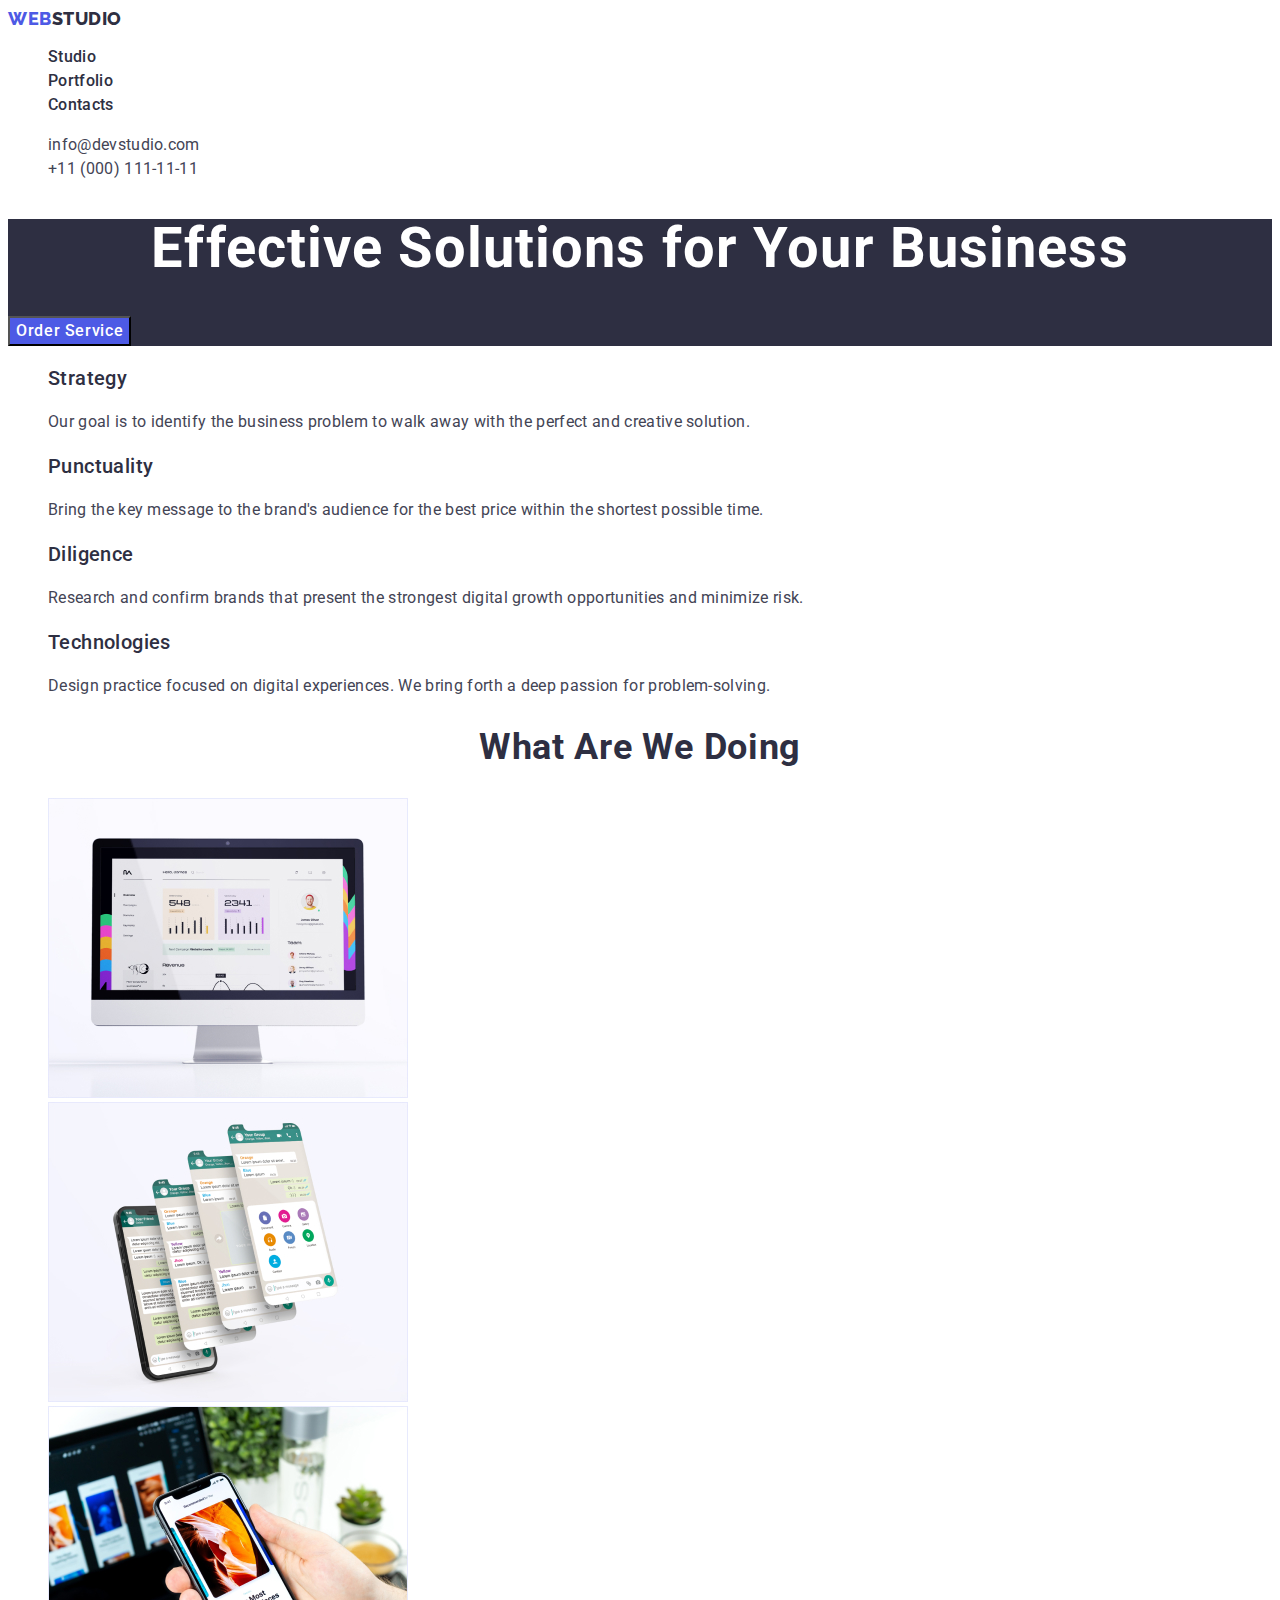
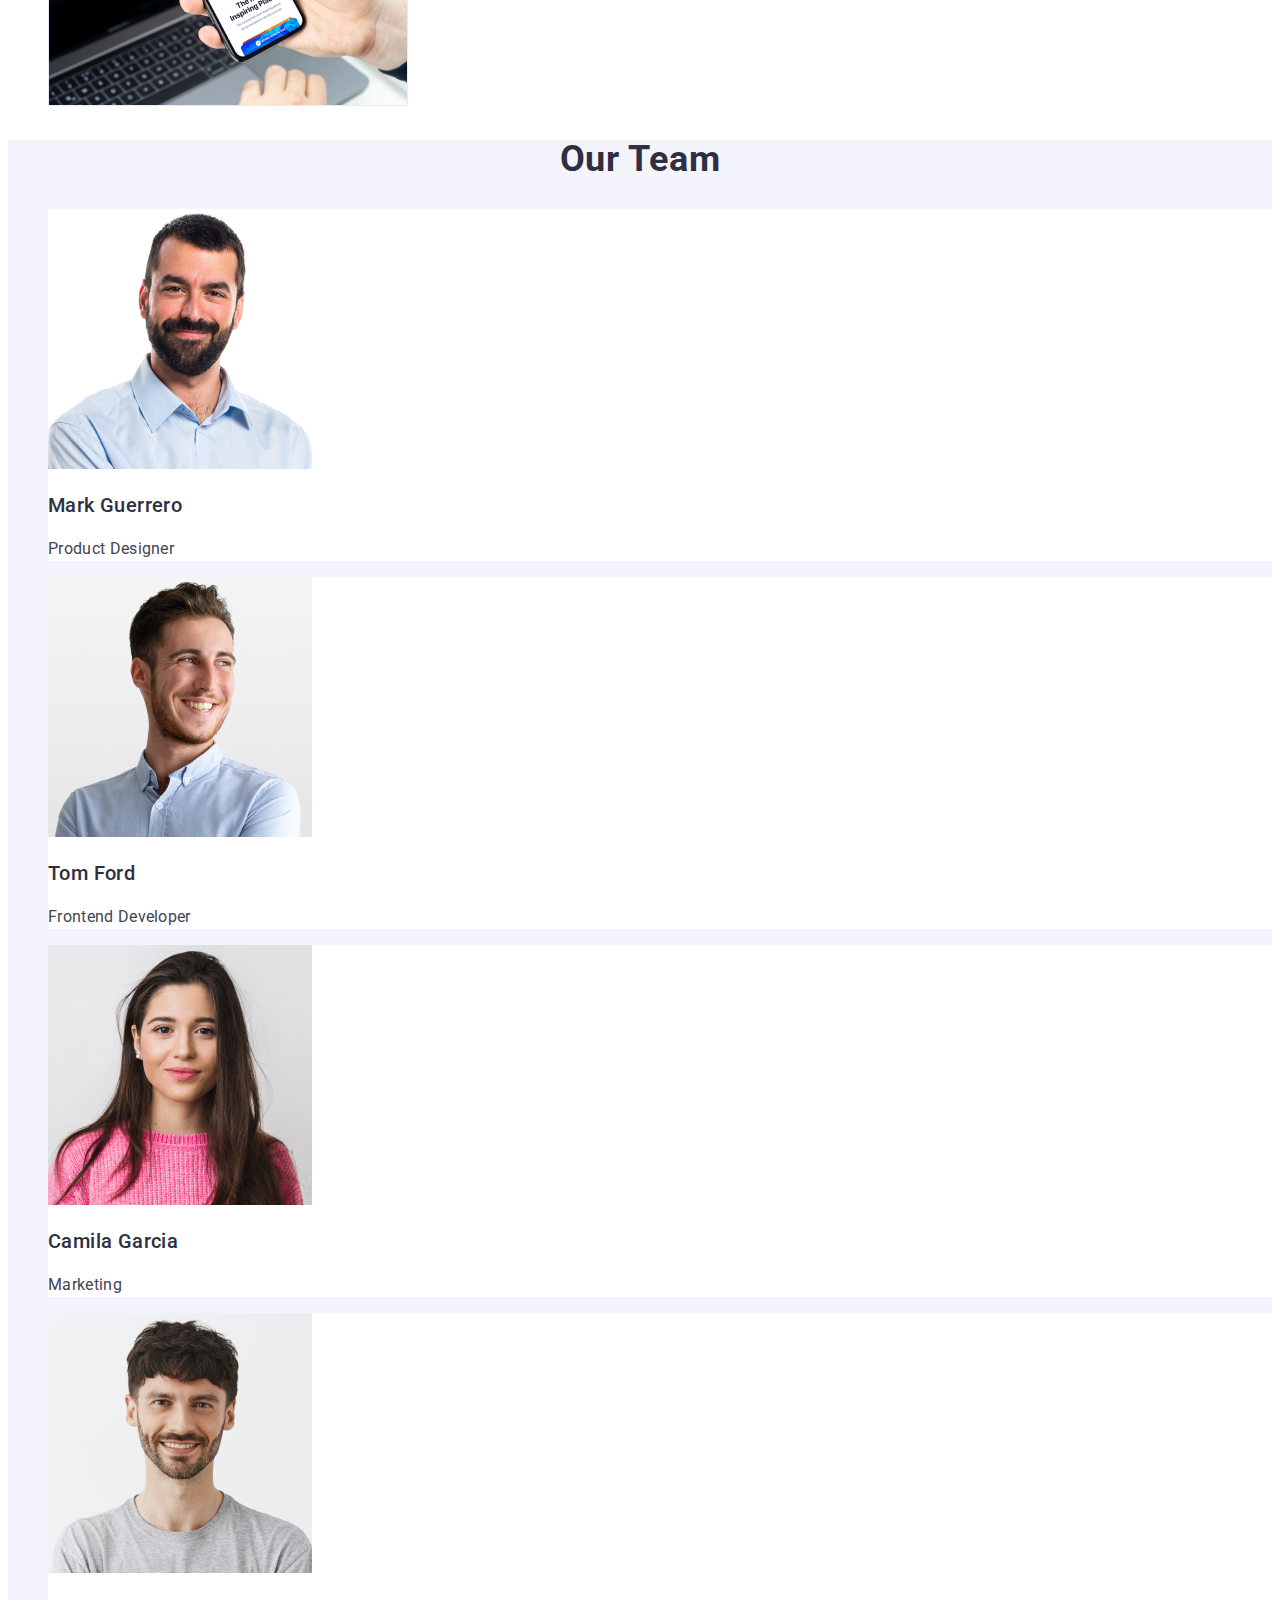
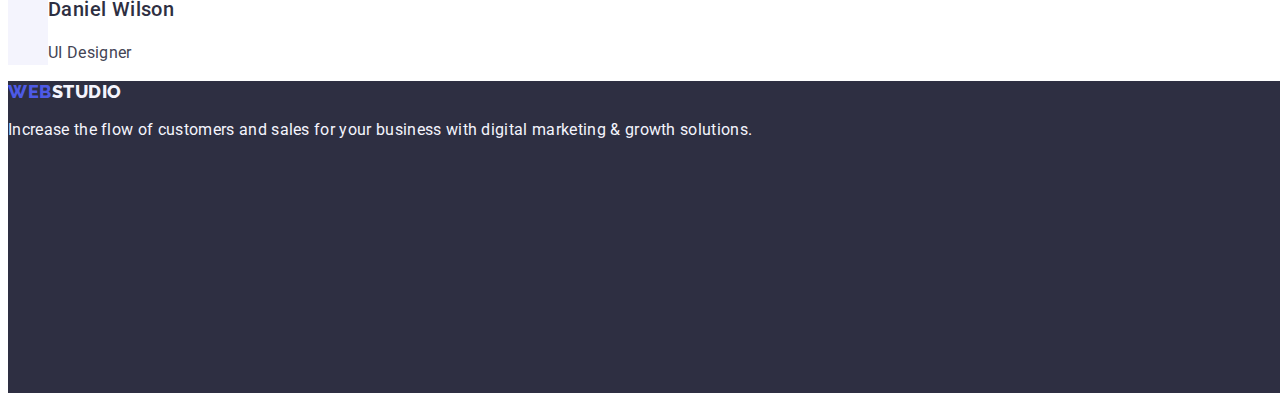
==== index.html @ c1dc6f8f "Initial commit" ====
<!DOCTYPE html>
<html lang="en">

<head>
    <meta charset="UTF-8" />
    <meta http-equiv="X-UA-Compatible" content="IE=edge" />
    <meta name="viewport" content="width=device-width, initial-scale=1.0" />
    <title>webstudio</title>

    <link rel="preconnect" href="https://fonts.googleapis.com" />
    <link rel="preconnect" href="https://fonts.gstatic.com" crossorigin />
    <link href="https://fonts.googleapis.com/css2?family=Raleway:wght@800&family=Roboto:wght@400;500;700&display=swap"
        rel="stylesheet" />
    <link rel="stylesheet" href="css/styles.css" />
</head>

<body>
    <!--header-->
    <header class="header">
        <nav class="page-nav">
            <a class="link logo" href="./index.html">Web <span
                    class="logo-part-two logo-part-two-light">Studio</span></a>
            <ul class="list nav-menu">
                <li class="menu-item">
                    <a class="link menu-link" href="./index.html">Studio</a>
                </li>
                <li class="menu-item">
                    <a class="link menu-link" href="./portfolio.html">Portfolio</a>
                </li>
                <li class="menu-item">
                    <a class="link menu-link" href="">Contacts</a>
                </li>
            </ul>
        </nav>
        <address class="address">
            <ul class="list address-list">
                <li class="address-item">
                    <a class="link contacts" href="mailto:info@devstudio.com">info@devstudio.com</a>
                </li>
                <li>
                    <a class="link contacts" href="tel:+110001111111">+11 (000) 111-11-11</a>
                </li>
            </ul>
        </address>
    </header>
    <!--main-->
    <!--section1-->
    <main>
        <section class="hero-section">
            <h1 class="hero-title">Effective Solutions for Your Business</h1>
            <button class="modal-button" type="button">Order Service</button>
        </section>
        <!--section2-->
        <section class="second-section">
            <h2 class="hidden-title" hidden>Features</h2>
            <ul class="list main-section-list">
                <li class="main-section-item">
                    <h3 class="section-title">Strategy</h3>
                    <p class="main-description">
                        Our goal is to identify the business problem to walk away with the
                        perfect and creative solution.
                    </p>
                </li>
                <li class="main-section-item">
                    <h3 class="section-title">Punctuality</h3>
                    <p class="main-description">
                        Bring the key message to the brand's audience for the best price
                        within the shortest possible time.
                    </p>
                </li>
                <li class="main-section-item">
                    <h3 class="section-title">Diligence</h3>
                    <p class="main-description">
                        Research and confirm brands that present the strongest digital
                        growth opportunities and minimize risk.
                    </p>
                </li>
                <li class="main-section-item">
                    <h3 class="section-title">Technologies</h3>
                    <p class="main-description">
                        Design practice focused on digital experiences. We bring forth a
                        deep passion for problem-solving.
                    </p>
                </li>
            </ul>
        </section>
        <!--section3-->
        <section>
            <h2 class="main-section-title">What are we doing</h2>
            <ul class="list main-section-list">
                <li class="main-section-item">
                    <img class="third-section-photo" src="./images/img1.jpg" alt="computer photo" width="360" />
                </li>
                <li class="main-section-item">
                    <img class="third-section-photo" src="./images/img2.jpg" alt="telephone photo" width="360" />
                </li>
                <li>
                    <img class="third-section-photo" src="./images/img3.jpg" alt="Technologies" width="360" />
                </li>
            </ul>
        </section>
        <!--section4-->
        <section class="fourth-section">
            <h2 class="main-section-title">Our Team</h2>
            <ul class="list main-section-list">
                <li class="main-section-item">
                    <img class="fourth-section-photo" src="./images/img-3.jpg" alt="Product Designer" width="264" />
                    <h3 class="section-title">Mark Guerrero</h3>
                    <p class="main-description">Product Designer</p>
                </li>
                <li class="main-section-item">
                    <img class="fourth-section-photo" src="./images/img-2.jpg" alt="Frontend Developer" width="264" />
                    <h3 class="section-title">Tom Ford</h3>
                    <p class="main-description">Frontend Developer</p>
                </li>
                <li class="main-section-item">
                    <img class="fourth-section-photo" src="./images/img-1.jpg" alt="Marketing" width="264" />
                    <h3 class="section-title">Camila Garcia</h3>
                    <p class="main-description">Marketing</p>
                </li>
                <li class="main-section-item">
                    <img class="fourth-section-photo" src="./images/img.jpg" alt="UI Designer" width="264" />
                    <h3 class="section-title">Daniel Wilson</h3>
                    <p class="main-description">UI Designer</p>
                </li>
            </ul>
        </section>
    </main>
    <!--footer-->
    <footer class="footer">
        <a class="link logo" href="./index.html">Web<span class="logo-part-two logo-part-two-dark">Studio</span></a>
        <p class="footer-section-description">
            Increase the flow of customers and sales for your business with digital
            marketing & growth solutions.
        </p>
    </footer>
</body>

</html>
---- css/styles.css ----
:root {
  --primary-text-color: #2e2f42;
  --secondary-text-color: #434455;
  --primary-button: #4d5ae5;
  --background-button: #404bbf;
  --portfolio-button-color: #ffffff;
  --html-button-color: #ffffff;
  --logo-color: #f4f4fd;
}
.list {
  list-style: none;
}
.link {
  text-decoration: none;
}
body {
  font-family: 'Roboto', sans-serif;
  color: var(--secondary-text-color);
  background-color: var(--portfolio-button-color);
}

/* ==========COMPONENTS ========*/
.section-title {
  font-weight: 500;
  font-size: 20px;
  line-height: 1.2;
  letter-spacing: 0.02em;
  color: var(--primary-text-color);
}

.main-description {
  font-weight: 400;
  font-size: 16px;
  line-height: 1.5;
  letter-spacing: 0.02em;
  color: var(--secondary-text-color);
}
.main-section-title {
  font-weight: 700;
  font-size: 36px;
  line-height: 1.11;
  text-align: center;
  letter-spacing: 0.02em;
  text-transform: capitalize;
  color: var(--primary-text-color);
}

.logo {
  font-family: 'Raleway', sans-serif;
  font-weight: 800;
  font-size: 18px;
  line-height: 1.17;
  display: flex;
  letter-spacing: 0.03em;
  text-transform: uppercase;
  color: var(--primary-button);
}
.logo-part-two {
  font-weight: 800;
  font-size: 18px;
  line-height: 1.17;
  display: flex;

  letter-spacing: 0.03em;
  text-transform: uppercase;
}
.logo-part-two-dark {
  color: var(--logo-color);
}
.logo-part-two-light {
  color: var(--primary-text-color);
}
.section-title {
  font-weight: 500;
  font-size: 20px;
  line-height: 1.2;
  letter-spacing: 0.02em;
  color: var(--primary-text-color);
}
.main-description {
  font-weight: 400;
  font-size: 16px;
  line-height: 1.5;
  letter-spacing: 0.02em;
  color: var(--secondary-text-color);
}

/* ==========/COMPONENTS ========*/
/* ==========header========= */
.address {
  font-style: normal;
}
.menu-link {
  font-weight: 500;
  font-size: 16px;
  line-height: 1.5;
  letter-spacing: 0.02em;
  color: var(--primary-text-color);
}
.menu-link:hover,
.menu-link:focus {
  color: var(--background-button);
}
.contacts {
  font-weight: 400;
  font-style: normal;
  font-size: 16px;
  line-height: 1.5;
  letter-spacing: 0.02em;
  color: var(--secondary-text-color);
}
.contacts:hover,
.contacts:focus {
  color: var(--background-button);
}
.contacts {
  font-weight: 400;
  font-style: normal;
  font-size: 16px;
  line-height: 1.5;
  letter-spacing: 0.02em;
  color: var(--secondary-text-color);
}

.main-section-title {
  text-align: center;
  font-weight: 700;
  font-size: 36px;
  line-height: 1.11;
  letter-spacing: 0.02em;
  text-transform: capitalize;
  color: var(--primary-text-color);
}
/* ==============/header========== */
/* ==============hero============= */
.modal-button {
  font-family: 'Roboto', sans-serif;
  font-style: normal;
  font-weight: 500;
  font-size: 16px;
  line-height: 1.5;
  display: flex;
  letter-spacing: 0.04em;
  cursor: pointer;
  color: var(--html-button-color);
  background-color: var(--primary-button);
}
.modal-button:hover,
.modal-button:focus {
  background-color: var(--background-button);
  color: var(--html-button-color);
}
.portfolio-button {
  font-family: 'Roboto', sans-serif;
  font-style: normal;
  font-weight: 500;
  font-size: 16px;
  line-height: 1.5;
  display: flex;
  letter-spacing: 0.04em;
  cursor: pointer;
  color: var(--primary-button);
  background-color: var(--logo-color);
}
.portfolio-button:hover,
.portfolio-button:focus {
  color: var(--portfolio-button-color);
  background-color: var(--background-button);
}
.hero-section {
  background: var(--primary-text-color);
}
.hero-title {
  text-align: center;
  font-weight: 700;
  font-size: 56px;
  line-height: 1.07;
  letter-spacing: 0.02em;
  color: var(--html-button-color);
}

/* ==========/hero====================== */
/* ==============second-section========== */

/* ==============/second-section========== */
/* ======foutth section======== */
.fourth-section {
  background-color: var(--logo-color);
}
.main-section-item {
  background-color: var(--portfolio-button-color);
}

/* ======/foutth section======== */
/* =======footer====== */
.footer {
  width: 1440px;
  height: 312px;
  left: 0px;
  top: 2280px;
  background: var(--primary-text-color);
}
.footer-section-description {
  font-weight: 400;
  font-size: 16px;
  line-height: 1.5;
  letter-spacing: 0.02em;
  color: var(--logo-color);
}
/* =======footer====== */
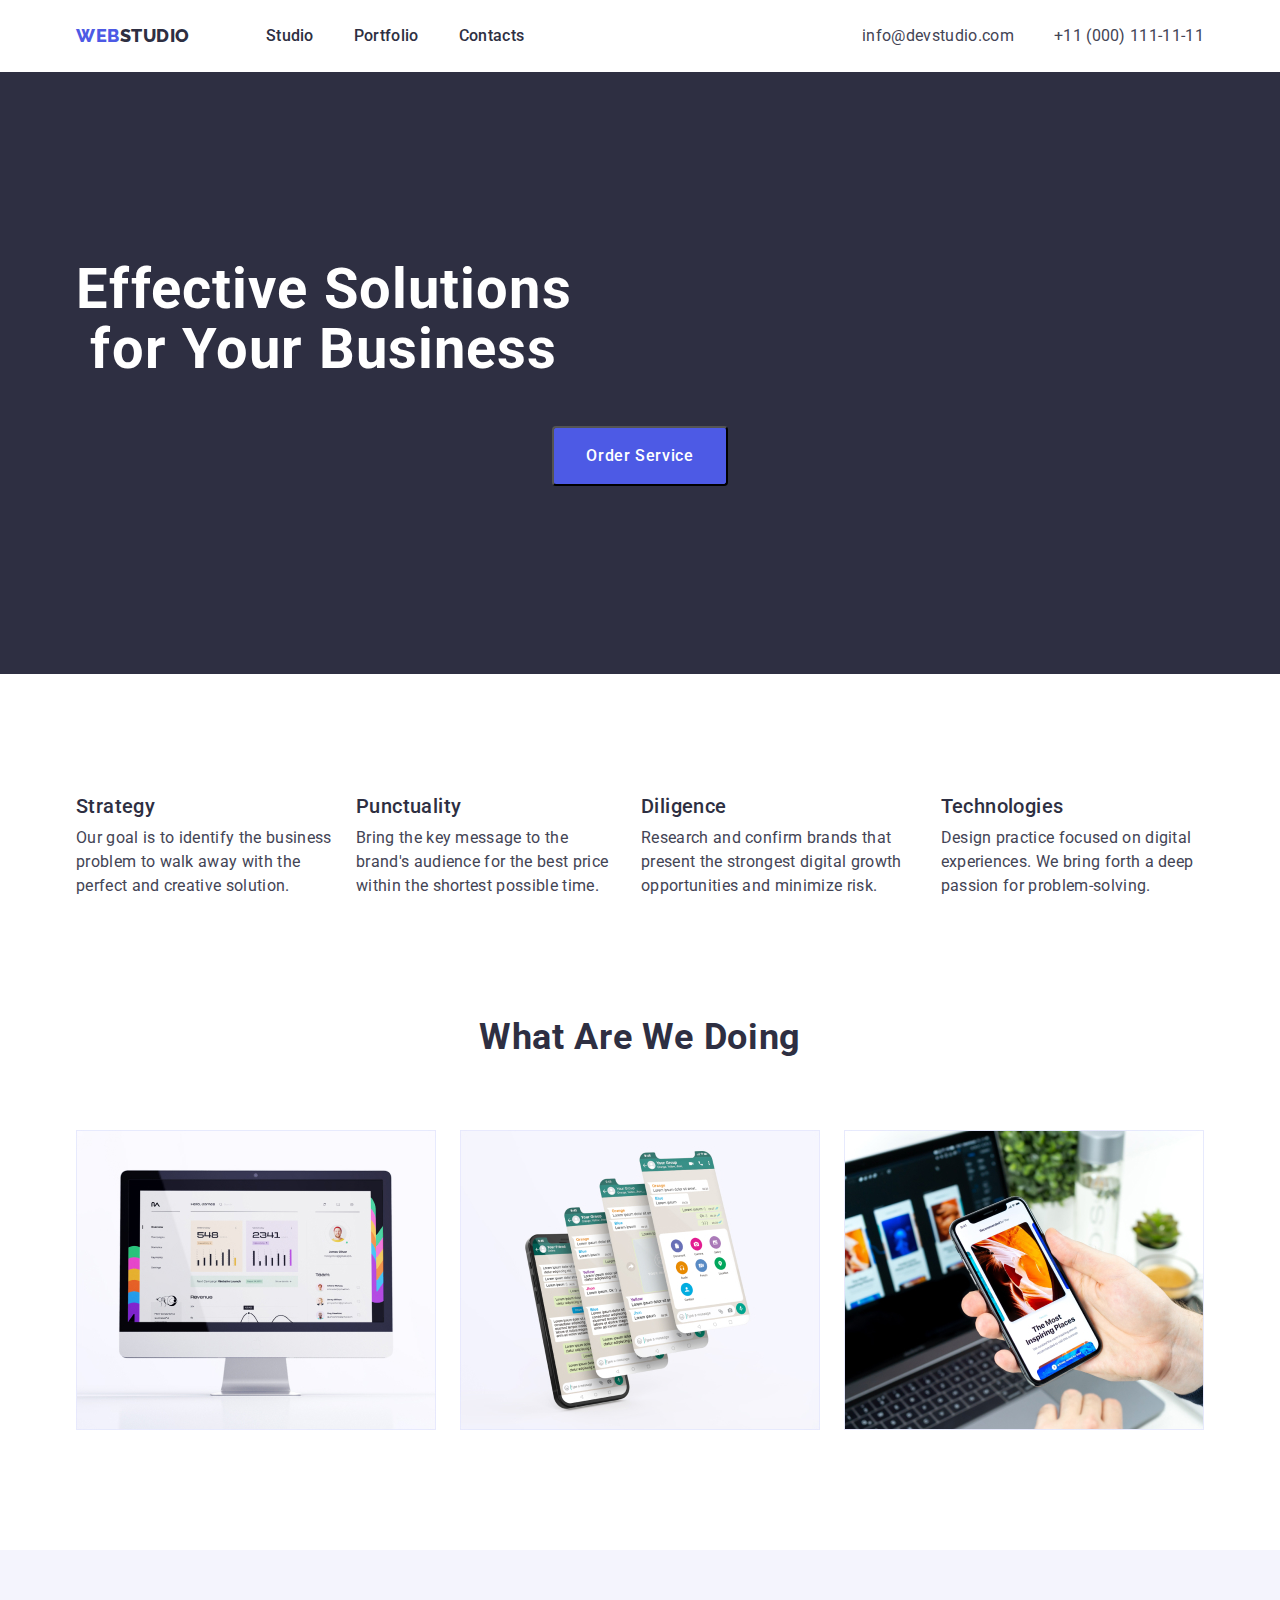
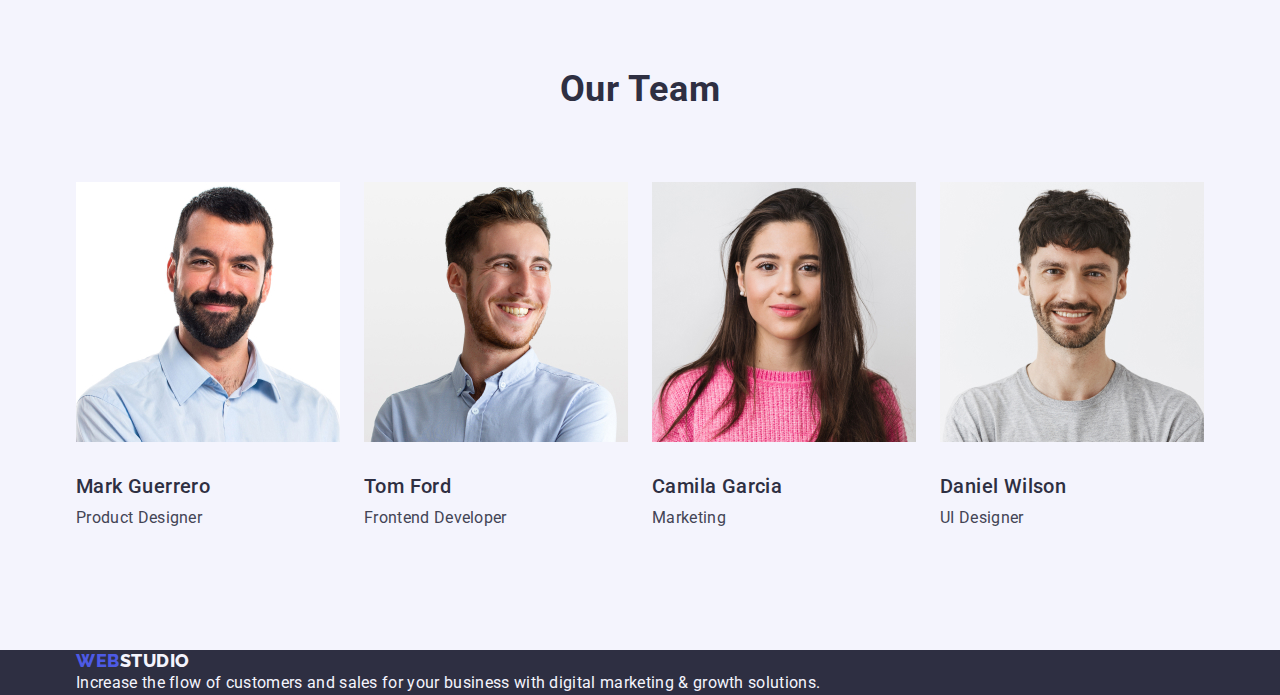
==== commit 62a6d691: "hilj;phujfyhj" ====
--- a/index.html
+++ b/index.html
@@ -11,128 +11,161 @@
     <link rel="preconnect" href="https://fonts.gstatic.com" crossorigin />
     <link href="https://fonts.googleapis.com/css2?family=Raleway:wght@800&family=Roboto:wght@400;500;700&display=swap"
         rel="stylesheet" />
+
+    <link rel="stylesheet" href="https://cdn.jsdelivr.net/npm/modern-normalize@1.1.0/modern-normalize.min.css">
     <link rel="stylesheet" href="css/styles.css" />
 </head>
 
 <body>
     <!--header-->
     <header class="header">
-        <nav class="page-nav">
-            <a class="link logo" href="./index.html">Web <span
-                    class="logo-part-two logo-part-two-light">Studio</span></a>
-            <ul class="list nav-menu">
-                <li class="menu-item">
-                    <a class="link menu-link" href="./index.html">Studio</a>
-                </li>
-                <li class="menu-item">
-                    <a class="link menu-link" href="./portfolio.html">Portfolio</a>
-                </li>
-                <li class="menu-item">
-                    <a class="link menu-link" href="">Contacts</a>
-                </li>
-            </ul>
-        </nav>
-        <address class="address">
-            <ul class="list address-list">
-                <li class="address-item">
-                    <a class="link contacts" href="mailto:info@devstudio.com">info@devstudio.com</a>
-                </li>
-                <li>
-                    <a class="link contacts" href="tel:+110001111111">+11 (000) 111-11-11</a>
-                </li>
-            </ul>
-        </address>
+        <div class="container page-header-container">
+            <nav class="page-nav">
+                <a class="link logo" href="./index.html">Web <span
+                        class="logo-part-two logo-part-two-light">Studio</span></a>
+                <ul class="list nav-menu">
+                    <li class="menu-item">
+                        <a class="link menu-link" href="./index.html">Studio</a>
+                    </li>
+                    <li class="menu-item">
+                        <a class="link menu-link" href="./portfolio.html">Portfolio</a>
+                    </li>
+                    <li class="menu-item">
+                        <a class="link menu-link" href="">Contacts</a>
+                    </li>
+                </ul>
+            </nav>
+            <address class="address">
+                <ul class="list address-list">
+                    <li class="address-item">
+                        <a class="link contacts" href="mailto:info@devstudio.com">info@devstudio.com</a>
+                    </li>
+                    <li>
+                        <a class="link contacts" href="tel:+110001111111">+11 (000) 111-11-11</a>
+                    </li>
+                </ul>
+            </address>
+        </div>
+
     </header>
     <!--main-->
     <!--section1-->
     <main>
         <section class="hero-section">
-            <h1 class="hero-title">Effective Solutions for Your Business</h1>
-            <button class="modal-button" type="button">Order Service</button>
+            <div class="container hero-section-container">
+                <h1 class="hero-title">Effective Solutions for Your Business</h1>
+                <button class="modal-button" type="button">Order Service</button>
+            </div>
+
         </section>
         <!--section2-->
-        <section class="second-section">
-            <h2 class="hidden-title" hidden>Features</h2>
-            <ul class="list main-section-list">
-                <li class="main-section-item">
-                    <h3 class="section-title">Strategy</h3>
-                    <p class="main-description">
-                        Our goal is to identify the business problem to walk away with the
-                        perfect and creative solution.
-                    </p>
-                </li>
-                <li class="main-section-item">
-                    <h3 class="section-title">Punctuality</h3>
-                    <p class="main-description">
-                        Bring the key message to the brand's audience for the best price
-                        within the shortest possible time.
-                    </p>
-                </li>
-                <li class="main-section-item">
-                    <h3 class="section-title">Diligence</h3>
-                    <p class="main-description">
-                        Research and confirm brands that present the strongest digital
-                        growth opportunities and minimize risk.
-                    </p>
-                </li>
-                <li class="main-section-item">
-                    <h3 class="section-title">Technologies</h3>
-                    <p class="main-description">
-                        Design practice focused on digital experiences. We bring forth a
-                        deep passion for problem-solving.
-                    </p>
-                </li>
-            </ul>
+        <section class="second-section padding-section">
+            <div class="container">
+                <h2 class="hidden-title" hidden>Features</h2>
+                <ul class="list main-section-list">
+                    <li class="main-section-item">
+                        <h3 class="section-title">Strategy</h3>
+                        <p class="main-description">
+                            Our goal is to identify the business problem to walk away with the
+                            perfect and creative solution.
+                        </p>
+                    </li>
+                    <li class="main-section-item">
+                        <h3 class="section-title">Punctuality</h3>
+                        <p class="main-description">
+                            Bring the key message to the brand's audience for the best price
+                            within the shortest possible time.
+                        </p>
+                    </li>
+                    <li class="main-section-item">
+                        <h3 class="section-title">Diligence</h3>
+                        <p class="main-description">
+                            Research and confirm brands that present the strongest digital
+                            growth opportunities and minimize risk.
+                        </p>
+                    </li>
+                    <li class="main-section-item">
+                        <h3 class="section-title">Technologies</h3>
+                        <p class="main-description">
+                            Design practice focused on digital experiences. We bring forth a
+                            deep passion for problem-solving.
+                        </p>
+                    </li>
+                </ul>
+            </div>
+
         </section>
         <!--section3-->
-        <section>
-            <h2 class="main-section-title">What are we doing</h2>
-            <ul class="list main-section-list">
-                <li class="main-section-item">
-                    <img class="third-section-photo" src="./images/img1.jpg" alt="computer photo" width="360" />
-                </li>
-                <li class="main-section-item">
-                    <img class="third-section-photo" src="./images/img2.jpg" alt="telephone photo" width="360" />
-                </li>
-                <li>
-                    <img class="third-section-photo" src="./images/img3.jpg" alt="Technologies" width="360" />
-                </li>
-            </ul>
+        <section padding-section-three>
+            <div class="container padding-section-three">
+                <h2 class="main-section-title">What are we doing</h2>
+                <ul class="list main-section-list">
+                    <li class="main-section-item">
+                        <img class="third-section-photo" src="./images/img1.jpg" alt="computer photo" width="360" />
+                    </li>
+                    <li class="main-section-item">
+                        <img class="third-section-photo" src="./images/img2.jpg" alt="telephone photo" width="360" />
+                    </li>
+                    <li>
+                        <img class="third-section-photo" src="./images/img3.jpg" alt="Technologies" width="360" />
+                    </li>
+                </ul>
+            </div>
+
         </section>
         <!--section4-->
-        <section class="fourth-section">
-            <h2 class="main-section-title">Our Team</h2>
-            <ul class="list main-section-list">
-                <li class="main-section-item">
-                    <img class="fourth-section-photo" src="./images/img-3.jpg" alt="Product Designer" width="264" />
-                    <h3 class="section-title">Mark Guerrero</h3>
-                    <p class="main-description">Product Designer</p>
-                </li>
-                <li class="main-section-item">
-                    <img class="fourth-section-photo" src="./images/img-2.jpg" alt="Frontend Developer" width="264" />
-                    <h3 class="section-title">Tom Ford</h3>
-                    <p class="main-description">Frontend Developer</p>
-                </li>
-                <li class="main-section-item">
-                    <img class="fourth-section-photo" src="./images/img-1.jpg" alt="Marketing" width="264" />
-                    <h3 class="section-title">Camila Garcia</h3>
-                    <p class="main-description">Marketing</p>
-                </li>
-                <li class="main-section-item">
-                    <img class="fourth-section-photo" src="./images/img.jpg" alt="UI Designer" width="264" />
-                    <h3 class="section-title">Daniel Wilson</h3>
-                    <p class="main-description">UI Designer</p>
-                </li>
-            </ul>
+        <section class="fourth-section padding-section">
+            <div class="container">
+                <h2 class="main-section-title">Our Team</h2>
+                <ul class="list main-section-list">
+                    <li class="main-section-item">
+                        <img class="fourth-section-photo" src="./images/img-3.jpg" alt="Product Designer" width="264" />
+                        <div class="section-wrapper">
+                            <h3 class="section-title">Mark Guerrero</h3>
+                            <p class="main-description">Product Designer</p>
+                        </div>
+
+                    </li>
+                    <li class="main-section-item">
+                        <img class="fourth-section-photo" src="./images/img-2.jpg" alt="Frontend Developer"
+                            width="264" />
+                        <div class="section-wrapper">
+                            <h3 class="section-title">Tom Ford</h3>
+                            <p class="main-description">Frontend Developer</p>
+                        </div>
+
+                    </li>
+                    <li class="main-section-item">
+                        <img class="fourth-section-photo" src="./images/img-1.jpg" alt="Marketing" width="264" />
+                        <div class="section-wrapper">
+                            <h3 class="section-title">Camila Garcia</h3>
+                            <p class="main-description">Marketing</p>
+                        </div>
+
+                    </li>
+                    <li class="main-section-item">
+                        <img class="fourth-section-photo" src="./images/img.jpg" alt="UI Designer" width="264" />
+                        <div class="section-wrapper">
+                            <h3 class="section-title">Daniel Wilson</h3>
+                            <p class="main-description">UI Designer</p>
+                        </div>
+
+                    </li>
+                </ul>
+            </div>
+
         </section>
     </main>
     <!--footer-->
     <footer class="footer">
-        <a class="link logo" href="./index.html">Web<span class="logo-part-two logo-part-two-dark">Studio</span></a>
-        <p class="footer-section-description">
-            Increase the flow of customers and sales for your business with digital
-            marketing & growth solutions.
-        </p>
+        <div class="container">
+            <a class="link logo" href="./index.html">Web<span class="logo-part-two logo-part-two-dark">Studio</span></a>
+            <p class="footer-section-description">
+                Increase the flow of customers and sales for your business with digital
+                marketing & growth solutions.
+            </p>
+        </div>
+
     </footer>
 </body>
 
--- a/css/styles.css
+++ b/css/styles.css
@@ -18,16 +18,45 @@
   color: var(--secondary-text-color);
   background-color: var(--portfolio-button-color);
 }
-
+h1,
+h2,
+h3,
+h4,
+p {
+  margin-top: 0;
+  margin-bottom: 0;
+}
+ul {
+  margin-top: 0;
+  margin-bottom: 0;
+  padding-left: 0;
+}
+img {
+  display: block;
+}
+button {
+  cursor: pointer;
+}
+.container {
+  width: 1158px;
+  margin-left: auto;
+  margin-right: auto;
+  padding-left: 15px;
+  padding-right: 15px;
+}
 /* ==========COMPONENTS ========*/
+.padding-section {
+  padding-top: 120px;
+  padding-bottom: 120px;
+}
 .section-title {
   font-weight: 500;
   font-size: 20px;
   line-height: 1.2;
   letter-spacing: 0.02em;
   color: var(--primary-text-color);
-}
-
+  margin-bottom: 8px;
+}
 .main-description {
   font-weight: 400;
   font-size: 16px;
@@ -35,6 +64,7 @@
   letter-spacing: 0.02em;
   color: var(--secondary-text-color);
 }
+
 .main-section-title {
   font-weight: 700;
   font-size: 36px;
@@ -44,7 +74,7 @@
   text-transform: capitalize;
   color: var(--primary-text-color);
 }
-
+/* =========logo============ */
 .logo {
   font-family: 'Raleway', sans-serif;
   font-weight: 800;
@@ -69,27 +99,43 @@
 }
 .logo-part-two-light {
   color: var(--primary-text-color);
-}
-.section-title {
-  font-weight: 500;
-  font-size: 20px;
-  line-height: 1.2;
-  letter-spacing: 0.02em;
-  color: var(--primary-text-color);
-}
-.main-description {
-  font-weight: 400;
-  font-size: 16px;
-  line-height: 1.5;
-  letter-spacing: 0.02em;
-  color: var(--secondary-text-color);
-}
+  margin-right: 76px;
+}
+/* =========/logo============ */
 
 /* ==========/COMPONENTS ========*/
 /* ==========header========= */
-.address {
-  font-style: normal;
-}
+.page-header-container {
+  display: flex;
+  align-items: center;
+}
+.header {
+  padding-top: 24px;
+  padding-bottom: 24px;
+}
+.menu-item:not(:last-child) {
+  margin-right: 40px;
+}
+.page-nav {
+  display: flex;
+  align-items: center;
+}
+.nav-menu {
+  display: flex;
+  align-items: center;
+}
+
+.main-section-title {
+  text-align: center;
+  font-weight: 700;
+  font-size: 36px;
+  line-height: 1.11;
+  letter-spacing: 0.02em;
+  text-transform: capitalize;
+  color: var(--primary-text-color);
+  margin-bottom: 72px;
+}
+
 .menu-link {
   font-weight: 500;
   font-size: 16px;
@@ -101,6 +147,15 @@
 .menu-link:focus {
   color: var(--background-button);
 }
+/* =========contakts=========== */
+.address {
+  font-style: normal;
+  margin-left: auto;
+}
+.address-list {
+  display: flex;
+  align-items: center;
+}
 .contacts {
   font-weight: 400;
   font-style: normal;
@@ -108,40 +163,50 @@
   line-height: 1.5;
   letter-spacing: 0.02em;
   color: var(--secondary-text-color);
+  margin-left: 40px;
 }
 .contacts:hover,
 .contacts:focus {
   color: var(--background-button);
 }
-.contacts {
-  font-weight: 400;
-  font-style: normal;
-  font-size: 16px;
-  line-height: 1.5;
-  letter-spacing: 0.02em;
-  color: var(--secondary-text-color);
-}
-
-.main-section-title {
-  text-align: center;
-  font-weight: 700;
-  font-size: 36px;
-  line-height: 1.11;
-  letter-spacing: 0.02em;
-  text-transform: capitalize;
-  color: var(--primary-text-color);
-}
+
+/* =========/contakts=========== */
+
 /* ==============/header========== */
 /* ==============hero============= */
+.hero-section {
+  background: var(--primary-text-color);
+  padding: 188px 0;
+  text-align: center;
+}
+.hero-title {
+  text-align: center;
+  font-weight: 700;
+  font-size: 56px;
+  line-height: 1.07;
+  letter-spacing: 0.02em;
+  color: var(--html-button-color);
+  margin-bottom: 46px;
+  max-width: 496px;
+  text-align: center;
+}
+hero-section-container {
+  padding: 188px 0;
+  text-align: center;
+}
+/* ========button============= */
 .modal-button {
   font-family: 'Roboto', sans-serif;
   font-style: normal;
   font-weight: 500;
   font-size: 16px;
   line-height: 1.5;
-  display: flex;
   letter-spacing: 0.04em;
-  cursor: pointer;
+  border-radius: 4px;
+  padding-top: 16px;
+  padding-right: 32px;
+  padding-bottom: 16px;
+  padding-left: 32px;
   color: var(--html-button-color);
   background-color: var(--primary-button);
 }
@@ -158,7 +223,7 @@
   line-height: 1.5;
   display: flex;
   letter-spacing: 0.04em;
-  cursor: pointer;
+
   color: var(--primary-button);
   background-color: var(--logo-color);
 }
@@ -167,37 +232,34 @@
   color: var(--portfolio-button-color);
   background-color: var(--background-button);
 }
-.hero-section {
-  background: var(--primary-text-color);
-}
-.hero-title {
-  text-align: center;
-  font-weight: 700;
-  font-size: 56px;
-  line-height: 1.07;
-  letter-spacing: 0.02em;
-  color: var(--html-button-color);
-}
+/* ========/button============= */
 
 /* ==========/hero====================== */
 /* ==============second-section========== */
 
 /* ==============/second-section========== */
+/* ============third-section============= */
+.padding-section-three {
+  padding-bottom: 120px;
+}
+/* ============/third-section============= */
 /* ======foutth section======== */
 .fourth-section {
   background-color: var(--logo-color);
 }
-.main-section-item {
-  background-color: var(--portfolio-button-color);
+.section-wrapper {
+  padding-top: 32px;
+}
+.main-section-list {
+  display: flex;
+  gap: 24px;
+}
+.main-section-item:not(:last-child) {
 }
 
 /* ======/foutth section======== */
 /* =======footer====== */
 .footer {
-  width: 1440px;
-  height: 312px;
-  left: 0px;
-  top: 2280px;
   background: var(--primary-text-color);
 }
 .footer-section-description {
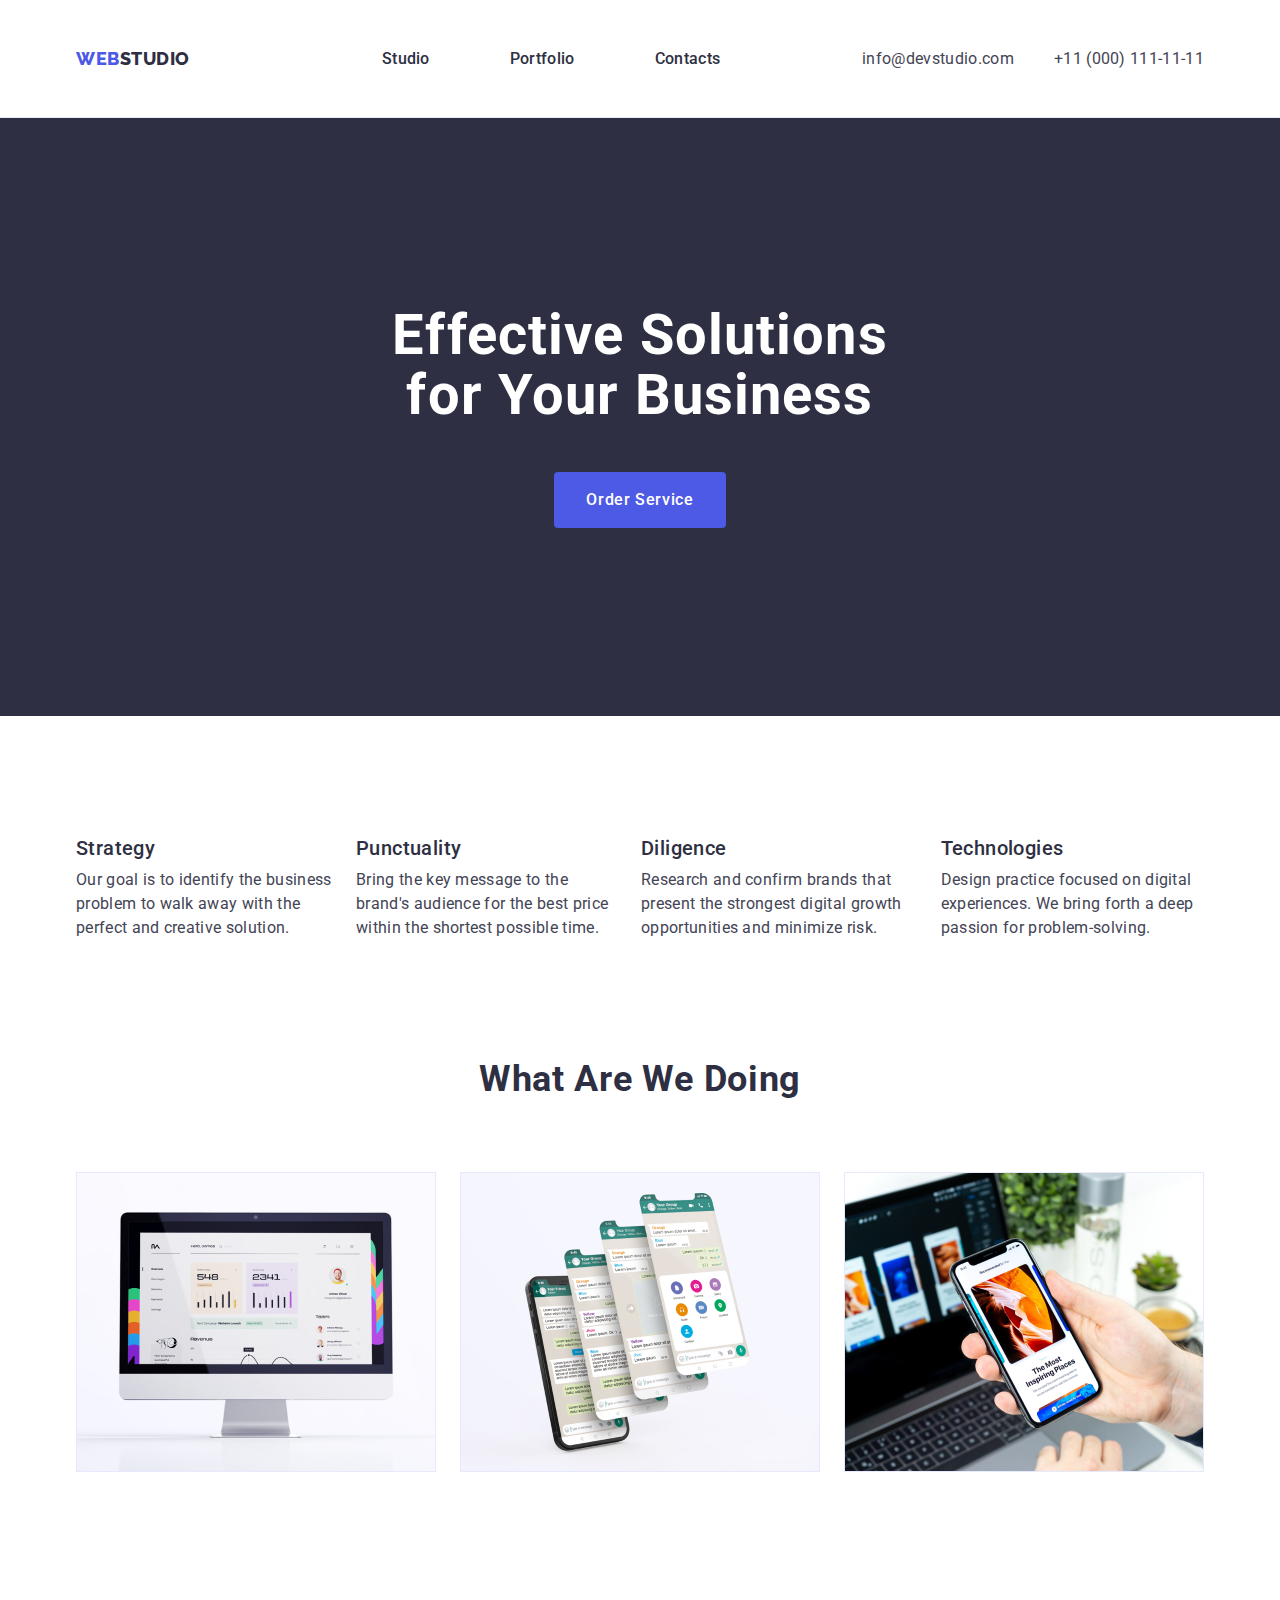
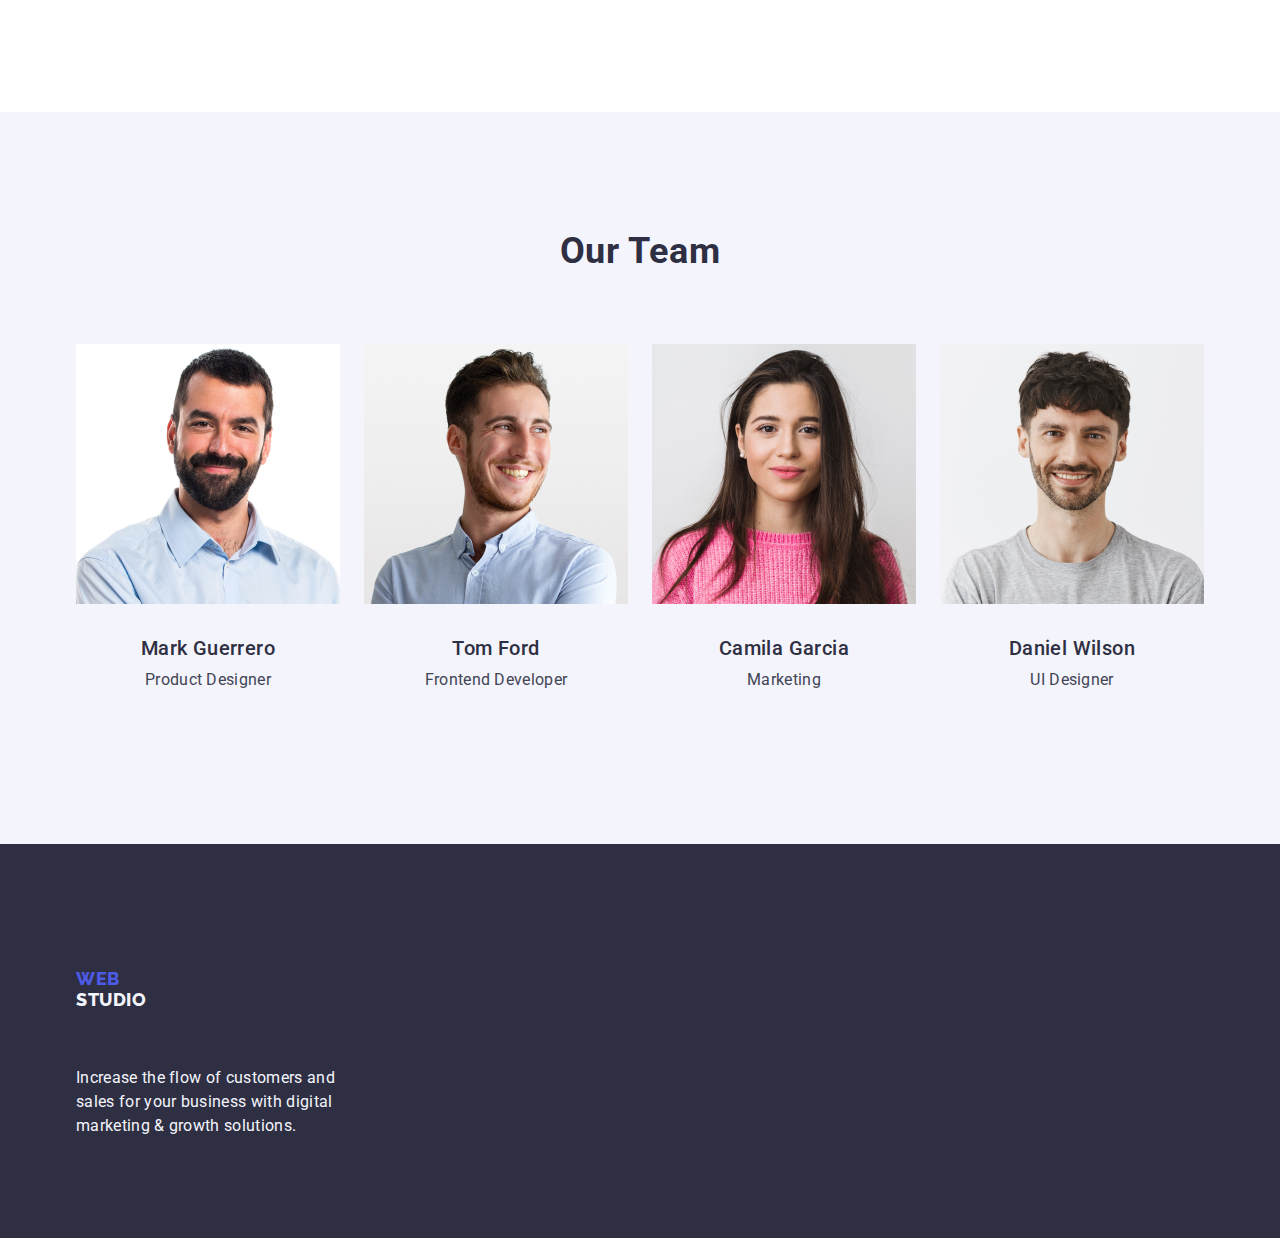
==== commit 3201c39f: "home3/4" ====
--- a/index.html
+++ b/index.html
@@ -96,7 +96,7 @@
 
         </section>
         <!--section3-->
-        <section padding-section-three>
+        <section class="padding-section-three">
             <div class="container padding-section-three">
                 <h2 class="main-section-title">What are we doing</h2>
                 <ul class="list main-section-list">
@@ -106,7 +106,7 @@
                     <li class="main-section-item">
                         <img class="third-section-photo" src="./images/img2.jpg" alt="telephone photo" width="360" />
                     </li>
-                    <li>
+                    <li class="main-section-item">
                         <img class="third-section-photo" src="./images/img3.jpg" alt="Technologies" width="360" />
                     </li>
                 </ul>
@@ -159,7 +159,8 @@
     <!--footer-->
     <footer class="footer">
         <div class="container">
-            <a class="link logo" href="./index.html">Web<span class="logo-part-two logo-part-two-dark">Studio</span></a>
+            <a class="link logo logo-footer" href="./index.html">Web<span
+                    class="logo-part-two logo-part-two-dark">Studio</span></a>
             <p class="footer-section-description">
                 Increase the flow of customers and sales for your business with digital
                 marketing & growth solutions.
--- a/css/styles.css
+++ b/css/styles.css
@@ -84,6 +84,8 @@
   letter-spacing: 0.03em;
   text-transform: uppercase;
   color: var(--primary-button);
+  margin-right: 76px;
+  padding: 24px 0;
 }
 .logo-part-two {
   font-weight: 800;
@@ -96,6 +98,7 @@
 }
 .logo-part-two-dark {
   color: var(--logo-color);
+  margin-bottom: 16px;
 }
 .logo-part-two-light {
   color: var(--primary-text-color);
@@ -115,6 +118,7 @@
 }
 .menu-item:not(:last-child) {
   margin-right: 40px;
+  width: calc((100% - 72px) / 4);
 }
 .page-nav {
   display: flex;
@@ -123,6 +127,7 @@
 .nav-menu {
   display: flex;
   align-items: center;
+  gap: 40px;
 }
 
 .main-section-title {
@@ -180,7 +185,6 @@
   text-align: center;
 }
 .hero-title {
-  text-align: center;
   font-weight: 700;
   font-size: 56px;
   line-height: 1.07;
@@ -189,13 +193,27 @@
   margin-bottom: 46px;
   max-width: 496px;
   text-align: center;
+  margin-left: auto;
+  margin-right: auto;
 }
 hero-section-container {
-  padding: 188px 0;
-  text-align: center;
+  text-align: center;
+}
+
+.page-nav {
+  gap: 40px;
+}
+.header {
+  padding: 24px 0;
+  border-bottom: 1px solid #e7e9fc;
 }
 /* ========button============= */
 .modal-button {
+  margin-left: auto;
+  margin-right: auto;
+  display: block;
+  margin-bottom: 0;
+  border: 1px solid transparent;
   font-family: 'Roboto', sans-serif;
   font-style: normal;
   font-weight: 500;
@@ -209,6 +227,8 @@
   padding-left: 32px;
   color: var(--html-button-color);
   background-color: var(--primary-button);
+  border: none;
+  min-width: 169px;
 }
 .modal-button:hover,
 .modal-button:focus {
@@ -223,6 +243,7 @@
   line-height: 1.5;
   display: flex;
   letter-spacing: 0.04em;
+  text-align: center;
 
   color: var(--primary-button);
   background-color: var(--logo-color);
@@ -248,19 +269,24 @@
   background-color: var(--logo-color);
 }
 .section-wrapper {
-  padding-top: 32px;
+  text-align: center;
+  padding: 32px 16px;
+  border-radius: 0px 0px 4px 4px;
 }
 .main-section-list {
   display: flex;
   gap: 24px;
 }
-.main-section-item:not(:last-child) {
+.portfolio-section-iten {
+  width: calc((100%-8 * 24) / 9);
 }
 
 /* ======/foutth section======== */
 /* =======footer====== */
 .footer {
   background: var(--primary-text-color);
+  padding-top: 100px;
+  padding-bottom: 100px;
 }
 .footer-section-description {
   font-weight: 400;
@@ -268,5 +294,23 @@
   line-height: 1.5;
   letter-spacing: 0.02em;
   color: var(--logo-color);
+  width: 264px;
 }
 /* =======footer====== */
+/* portfolio-section */
+.first-portfolio-section {
+  padding-top: 96px;
+}
+.portfolio-section-list {
+  display: flex;
+  justify-content: center;
+  flex-wrap: wrap;
+  gap: 24px;
+  margin-bottom: 72px;
+  margin-left: auto;
+  margin-right: auto;
+}
+.logo-footer {
+  display: inline-block;
+  margin-bottom: 16px;
+}
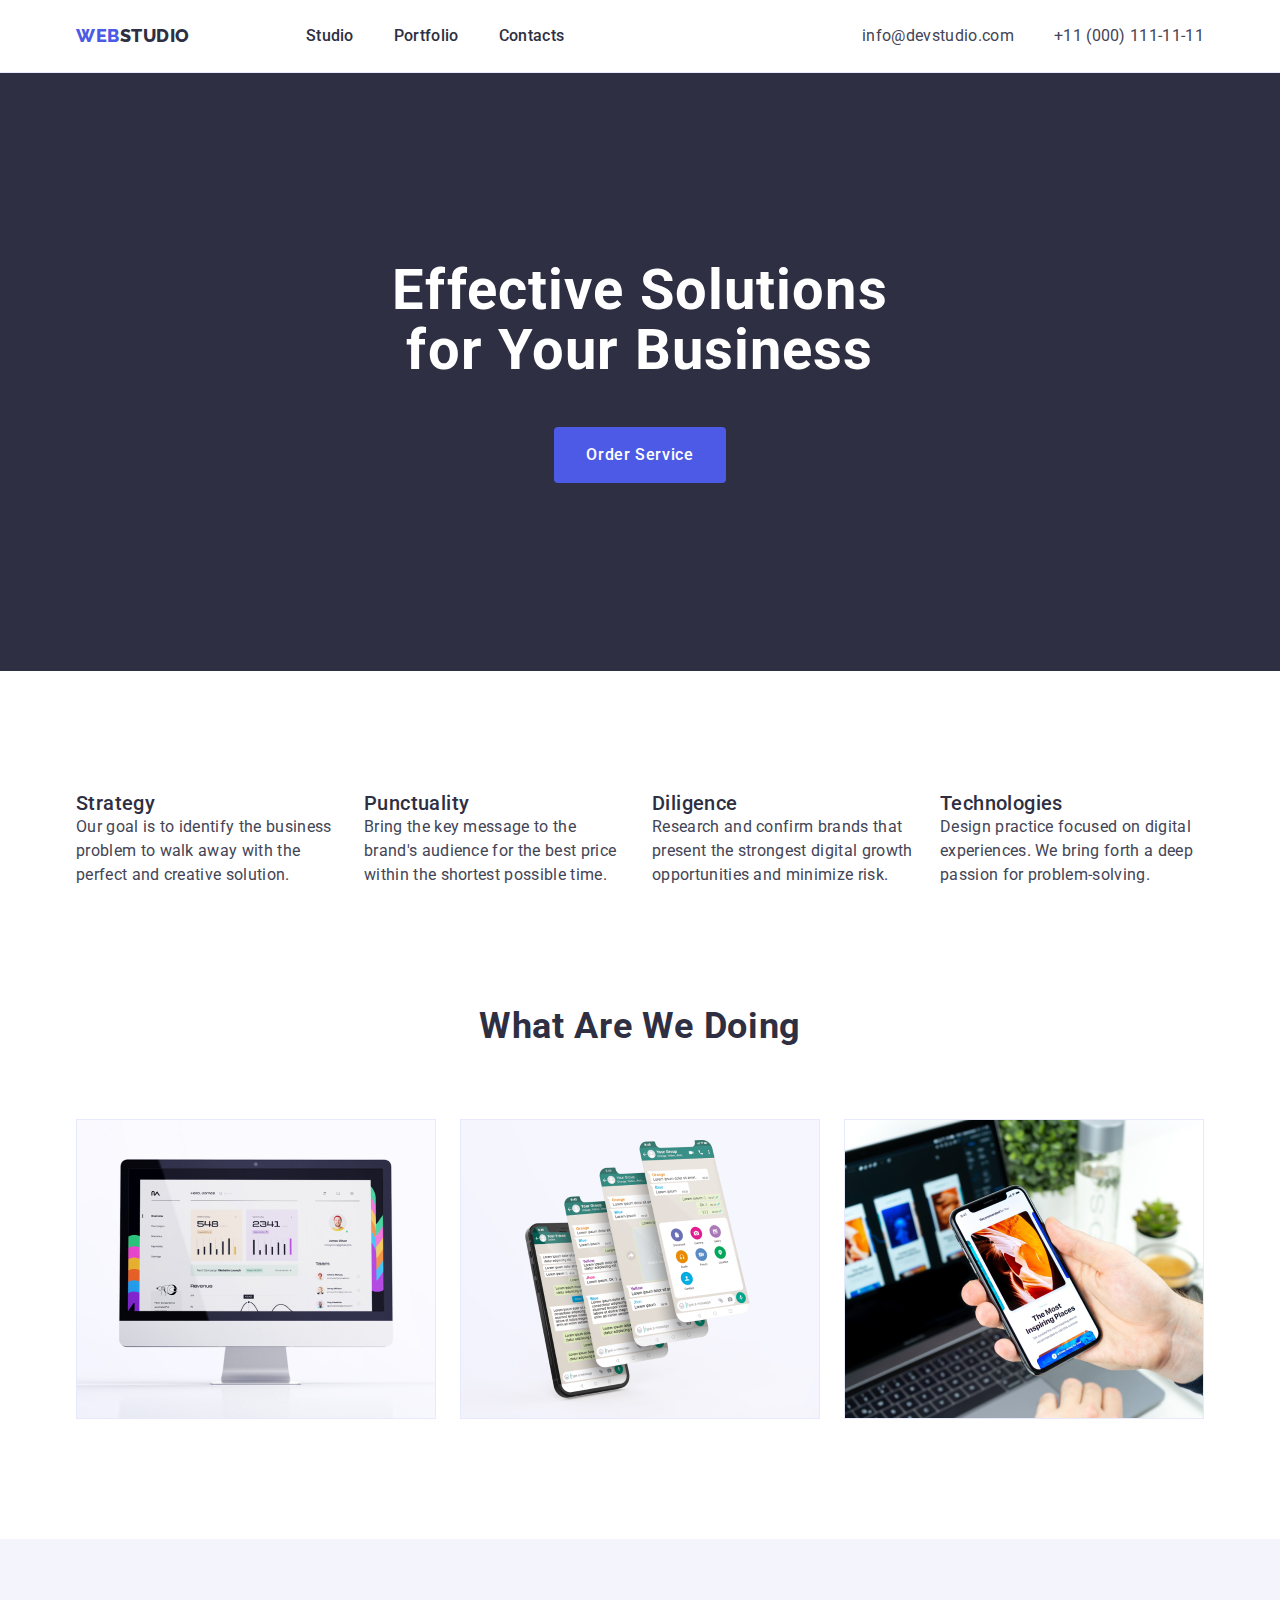
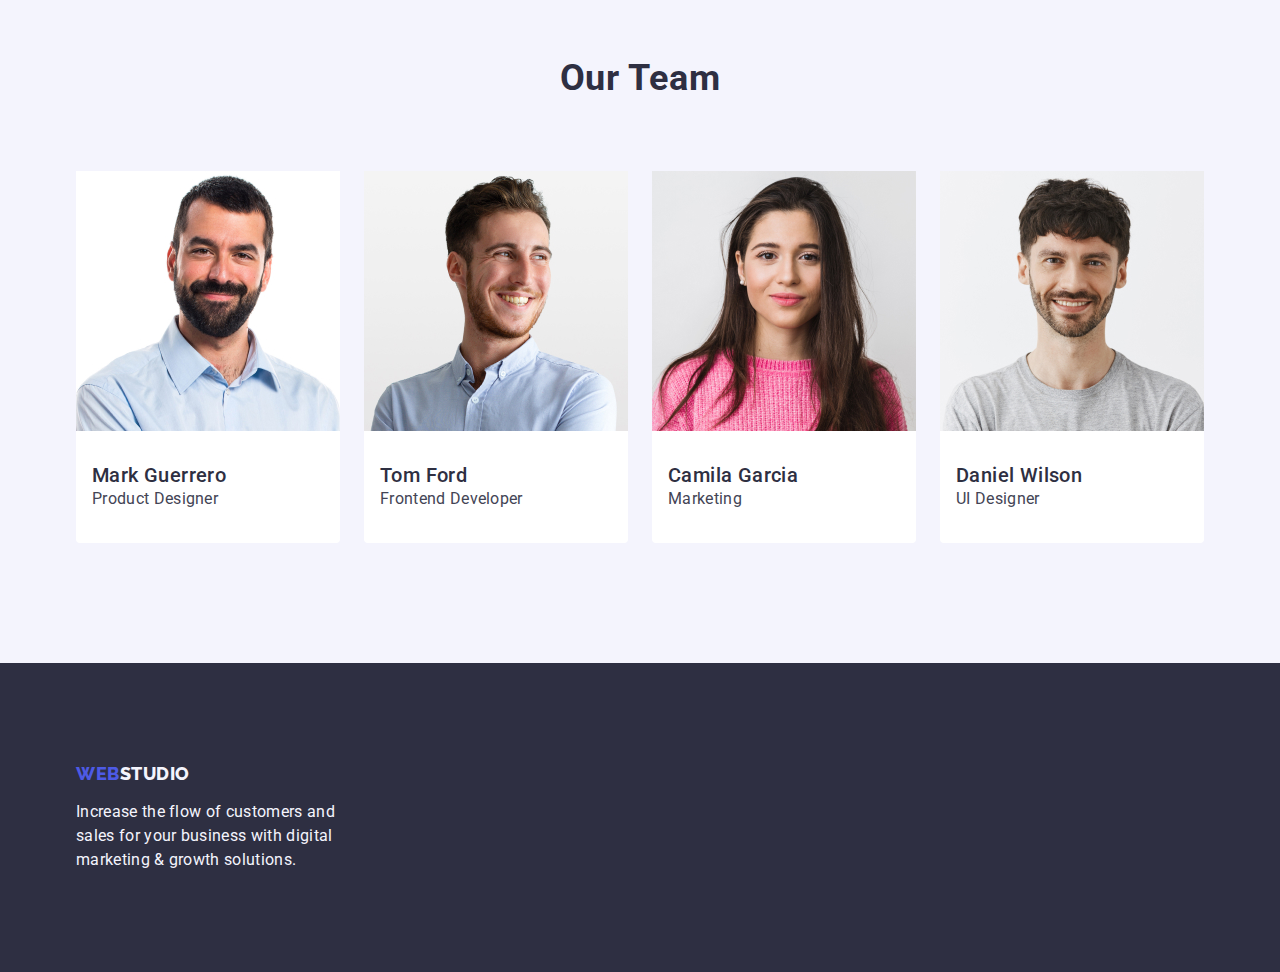
==== commit c6ca92b2: "home/part3...." ====
--- a/index.html
+++ b/index.html
@@ -97,7 +97,7 @@
         </section>
         <!--section3-->
         <section class="padding-section-three">
-            <div class="container padding-section-three">
+            <div class="container">
                 <h2 class="main-section-title">What are we doing</h2>
                 <ul class="list main-section-list">
                     <li class="main-section-item">
--- a/css/styles.css
+++ b/css/styles.css
@@ -55,7 +55,8 @@
   line-height: 1.2;
   letter-spacing: 0.02em;
   color: var(--primary-text-color);
-  margin-bottom: 8px;
+
+  text-align: left;
 }
 .main-description {
   font-weight: 400;
@@ -85,24 +86,25 @@
   text-transform: uppercase;
   color: var(--primary-button);
   margin-right: 76px;
-  padding: 24px 0;
 }
 .logo-part-two {
   font-weight: 800;
   font-size: 18px;
   line-height: 1.17;
-  display: flex;
 
   letter-spacing: 0.03em;
   text-transform: uppercase;
 }
 .logo-part-two-dark {
   color: var(--logo-color);
+}
+.logo-part-two-light {
+  color: var(--primary-text-color);
+}
+.logo-footer {
+  display: block;
   margin-bottom: 16px;
-}
-.logo-part-two-light {
-  color: var(--primary-text-color);
-  margin-right: 76px;
+  display: inline-block;
 }
 /* =========/logo============ */
 
@@ -112,13 +114,9 @@
   display: flex;
   align-items: center;
 }
-.header {
-  padding-top: 24px;
-  padding-bottom: 24px;
-}
+
 .menu-item:not(:last-child) {
   margin-right: 40px;
-  width: calc((100% - 72px) / 4);
 }
 .page-nav {
   display: flex;
@@ -127,7 +125,6 @@
 .nav-menu {
   display: flex;
   align-items: center;
-  gap: 40px;
 }
 
 .main-section-title {
@@ -147,6 +144,7 @@
   line-height: 1.5;
   letter-spacing: 0.02em;
   color: var(--primary-text-color);
+  padding: 24px 0;
 }
 .menu-link:hover,
 .menu-link:focus {
@@ -160,6 +158,7 @@
 .address-list {
   display: flex;
   align-items: center;
+  gap: 40px;
 }
 .contacts {
   font-weight: 400;
@@ -168,7 +167,6 @@
   line-height: 1.5;
   letter-spacing: 0.02em;
   color: var(--secondary-text-color);
-  margin-left: 40px;
 }
 .contacts:hover,
 .contacts:focus {
@@ -244,7 +242,7 @@
   display: flex;
   letter-spacing: 0.04em;
   text-align: center;
-
+  border-radius: 4px;
   color: var(--primary-button);
   background-color: var(--logo-color);
 }
@@ -252,12 +250,15 @@
 .portfolio-button:focus {
   color: var(--portfolio-button-color);
   background-color: var(--background-button);
+  border: 1px solid transparent;
 }
 /* ========/button============= */
 
 /* ==========/hero====================== */
 /* ==============second-section========== */
-
+.main-section-item {
+  width: calc((100% - 48px) / 3);
+}
 /* ==============/second-section========== */
 /* ============third-section============= */
 .padding-section-three {
@@ -268,17 +269,21 @@
 .fourth-section {
   background-color: var(--logo-color);
 }
+
+.main-section-list {
+  display: flex;
+  gap: 24px;
+}
 .section-wrapper {
-  text-align: center;
   padding: 32px 16px;
   border-radius: 0px 0px 4px 4px;
-}
-.main-section-list {
-  display: flex;
-  gap: 24px;
-}
-.portfolio-section-iten {
-  width: calc((100%-8 * 24) / 9);
+  background-color: #ffffff;
+}
+.section-title {
+  text-align: left;
+}
+.main-description {
+  text-align: left;
 }
 
 /* ======/foutth section======== */
@@ -296,10 +301,10 @@
   color: var(--logo-color);
   width: 264px;
 }
+
 /* =======footer====== */
 /* portfolio-section */
-.first-portfolio-section {
-  padding-top: 96px;
+.portfolio-div-container {
 }
 .portfolio-section-list {
   display: flex;
@@ -309,8 +314,33 @@
   margin-bottom: 72px;
   margin-left: auto;
   margin-right: auto;
-}
-.logo-footer {
-  display: inline-block;
-  margin-bottom: 16px;
-}
+  row-gap: 48px;
+}
+.portfolio-section-list-one {
+  display: flex;
+  justify-content: center;
+  flex-wrap: wrap;
+  gap: 24px;
+  margin-bottom: 72px;
+  margin-left: auto;
+  margin-right: auto;
+}
+.portfolio-section-item-one {
+  width: calc(100%-4 * 24) / 5;
+}
+.portfolio-section-item {
+  width: calc(100%-8 * 24) / 9;
+}
+.first-portfolio-section {
+  padding: 96px 0 120px;
+}
+.portfolio-button {
+  padding: 12px 24px;
+  border: 1px solid #e7e9fc;
+}
+.text-container {
+  padding: 32px 16px;
+  border: 1px solid #e7e9fc;
+  border-top: none;
+  margin-bottom: 8px;
+}
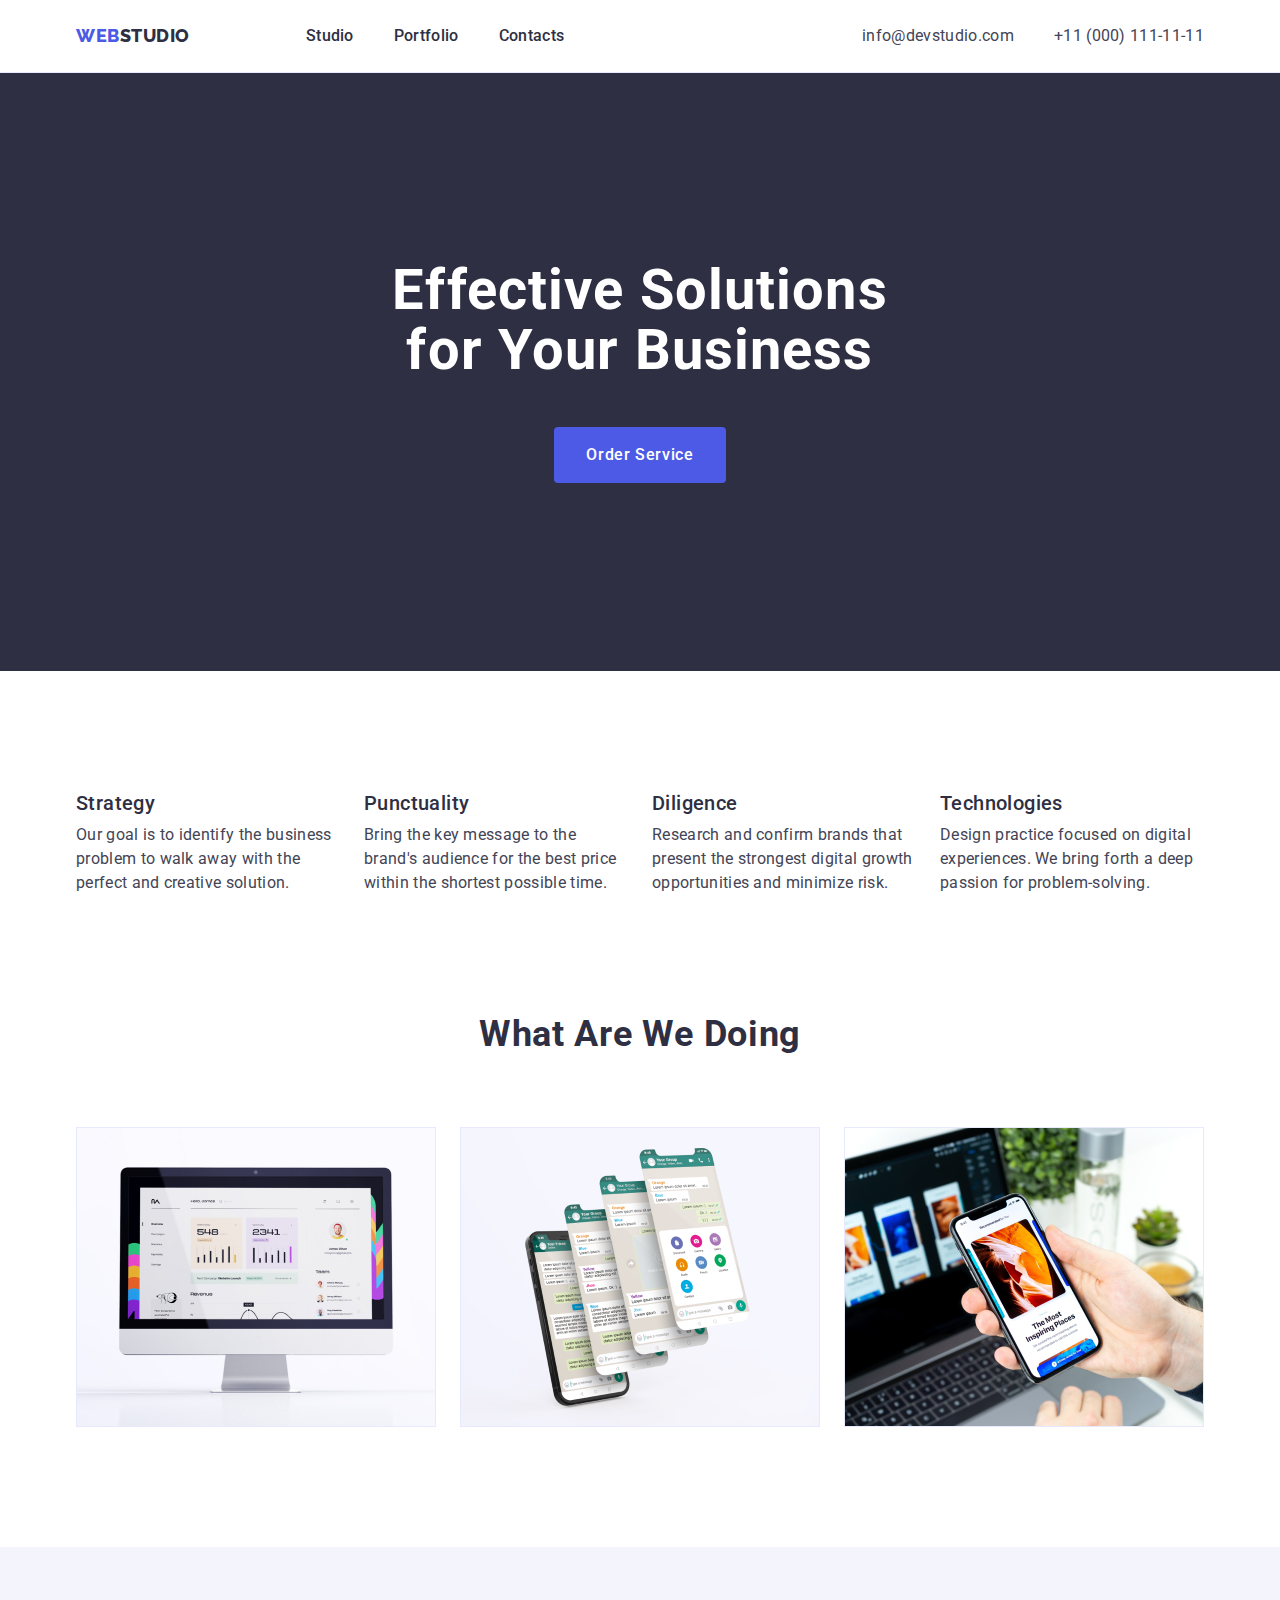
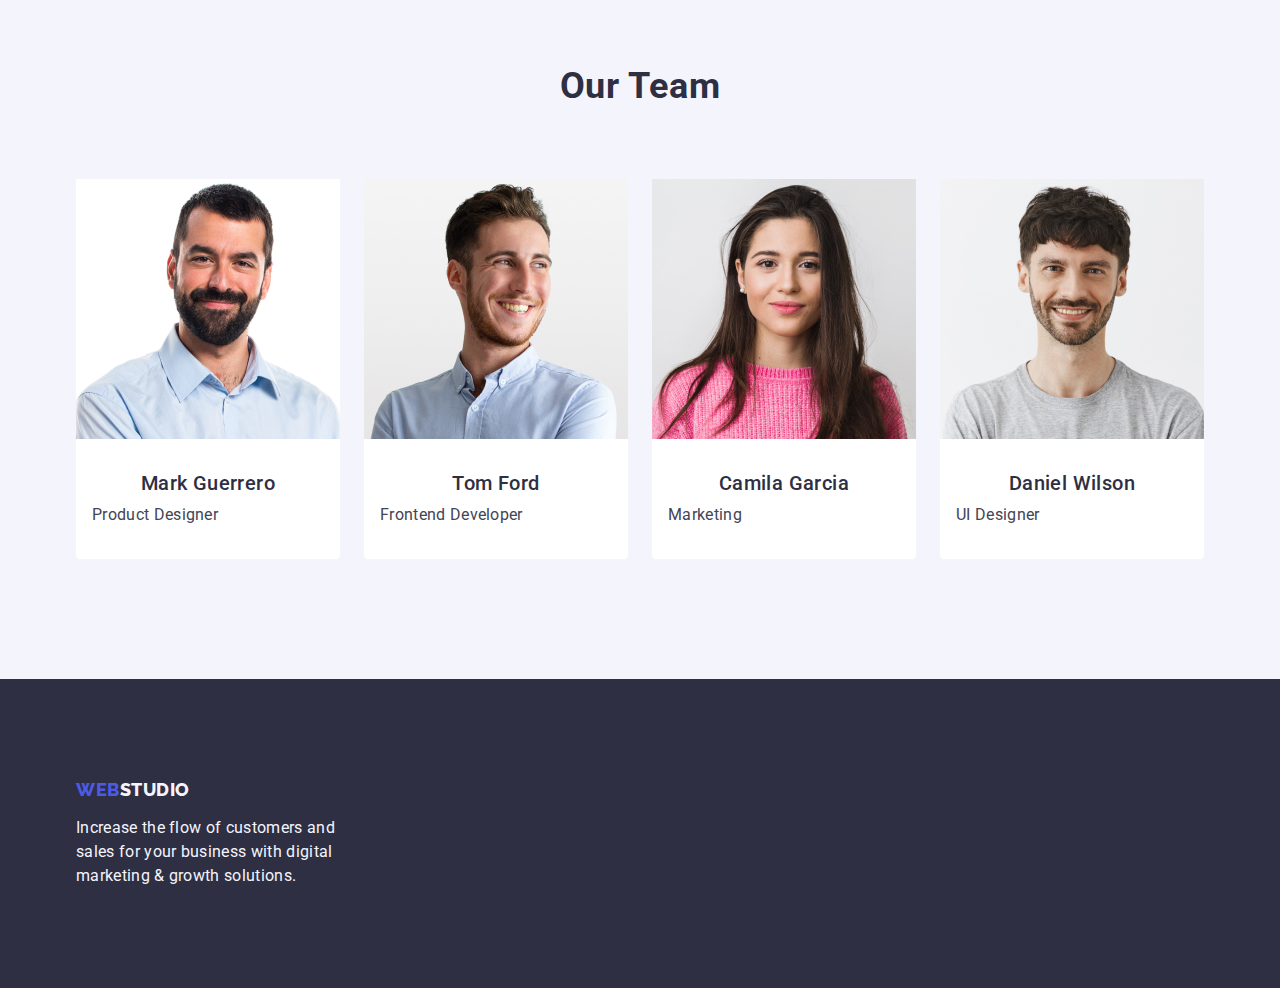
==== commit b469c7ed: "home3333" ====
--- a/index.html
+++ b/index.html
@@ -121,7 +121,7 @@
                     <li class="main-section-item">
                         <img class="fourth-section-photo" src="./images/img-3.jpg" alt="Product Designer" width="264" />
                         <div class="section-wrapper">
-                            <h3 class="section-title">Mark Guerrero</h3>
+                            <h3 class="section-title-fourth">Mark Guerrero</h3>
                             <p class="main-description">Product Designer</p>
                         </div>
 
@@ -130,7 +130,7 @@
                         <img class="fourth-section-photo" src="./images/img-2.jpg" alt="Frontend Developer"
                             width="264" />
                         <div class="section-wrapper">
-                            <h3 class="section-title">Tom Ford</h3>
+                            <h3 class="section-title-fourth">Tom Ford</h3>
                             <p class="main-description">Frontend Developer</p>
                         </div>
 
@@ -138,7 +138,7 @@
                     <li class="main-section-item">
                         <img class="fourth-section-photo" src="./images/img-1.jpg" alt="Marketing" width="264" />
                         <div class="section-wrapper">
-                            <h3 class="section-title">Camila Garcia</h3>
+                            <h3 class="section-title-fourth">Camila Garcia</h3>
                             <p class="main-description">Marketing</p>
                         </div>
 
@@ -146,7 +146,7 @@
                     <li class="main-section-item">
                         <img class="fourth-section-photo" src="./images/img.jpg" alt="UI Designer" width="264" />
                         <div class="section-wrapper">
-                            <h3 class="section-title">Daniel Wilson</h3>
+                            <h3 class="section-title-fourth">Daniel Wilson</h3>
                             <p class="main-description">UI Designer</p>
                         </div>
 
--- a/css/styles.css
+++ b/css/styles.css
@@ -55,9 +55,19 @@
   line-height: 1.2;
   letter-spacing: 0.02em;
   color: var(--primary-text-color);
-
+  margin-bottom: 8px;
   text-align: left;
 }
+.section-title-fourth {
+  font-weight: 500;
+  font-size: 20px;
+  line-height: 1.2;
+  letter-spacing: 0.02em;
+  color: var(--primary-text-color);
+  margin-bottom: 8px;
+  text-align: center;
+}
+
 .main-description {
   font-weight: 400;
   font-size: 16px;
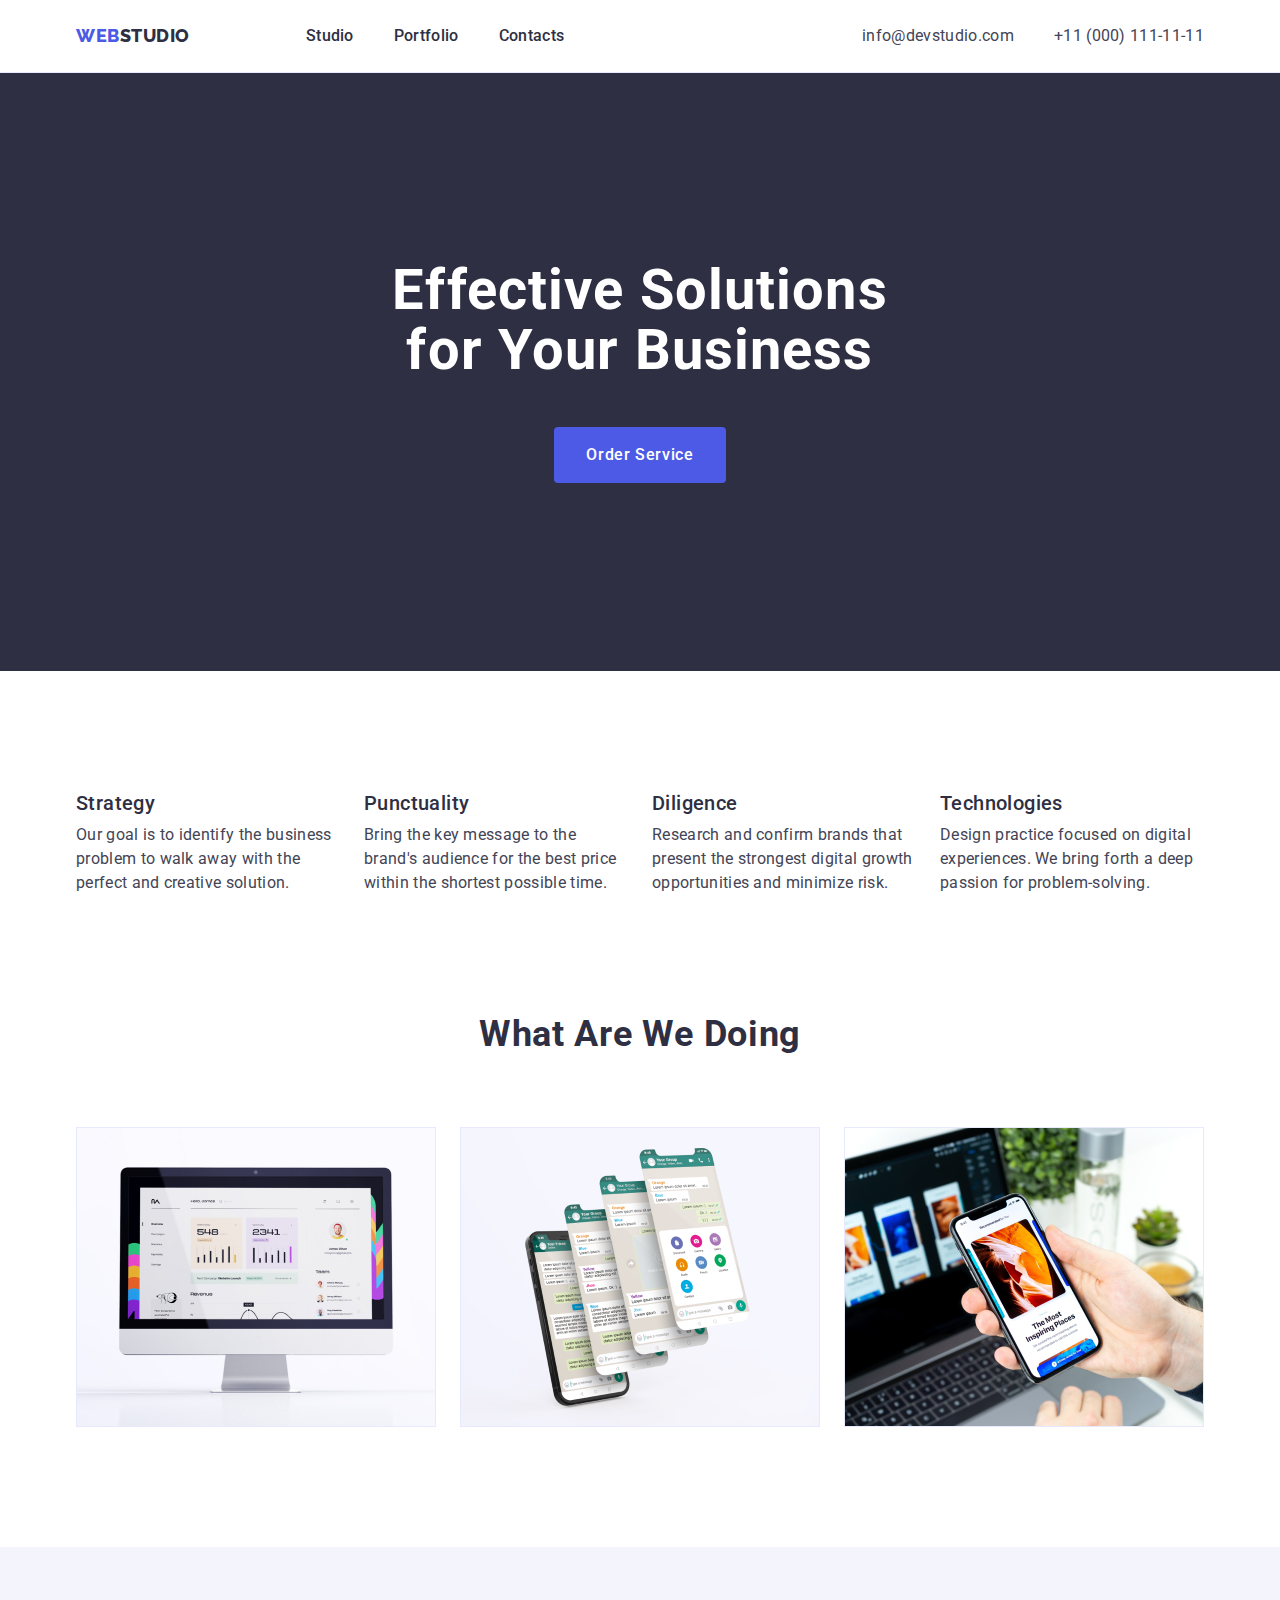
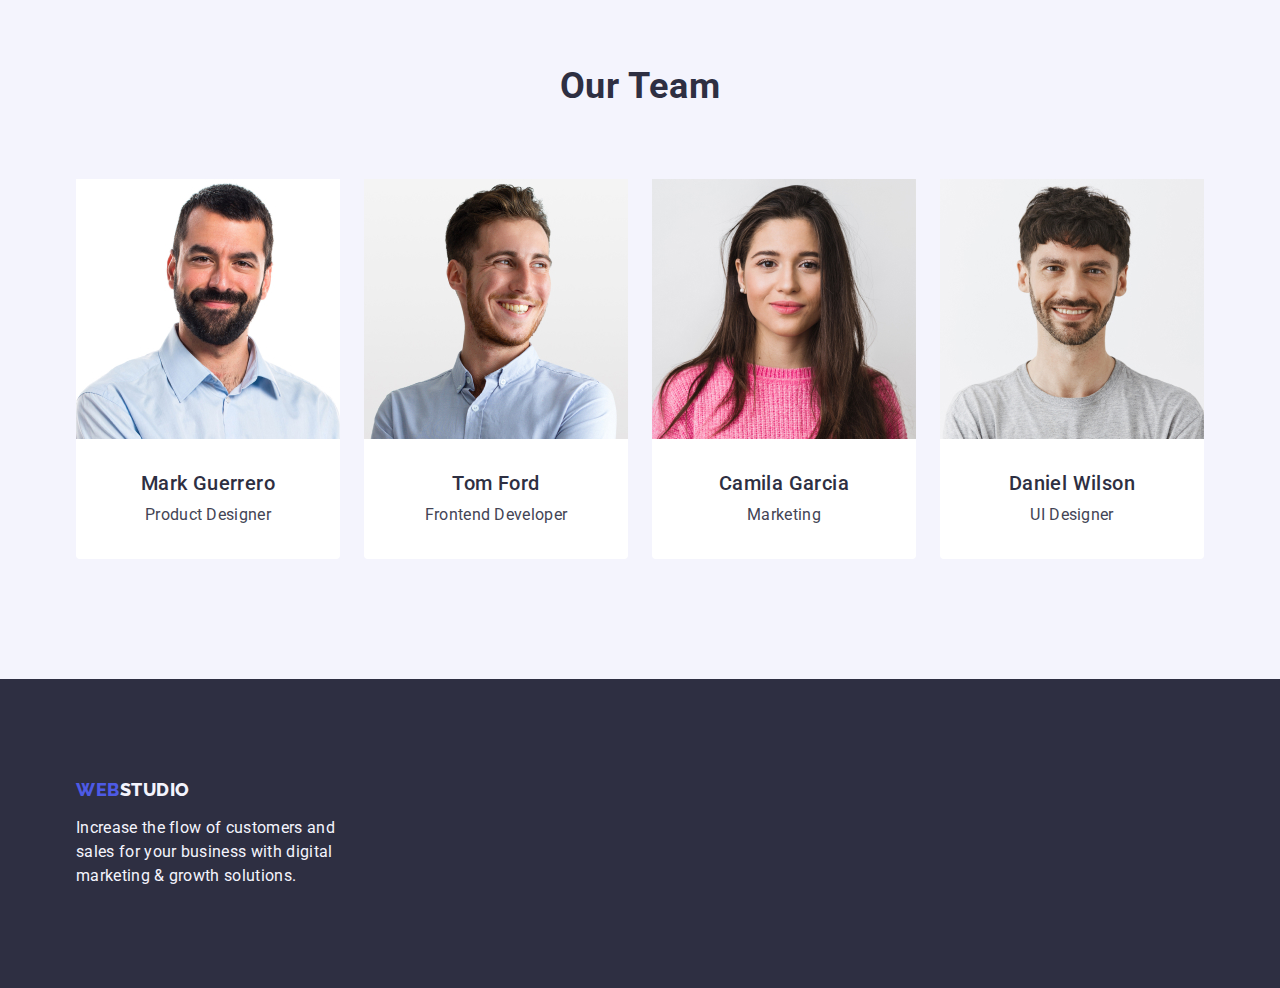
==== commit 7ff33e94: "home333333" ====
--- a/index.html
+++ b/index.html
@@ -122,7 +122,7 @@
                         <img class="fourth-section-photo" src="./images/img-3.jpg" alt="Product Designer" width="264" />
                         <div class="section-wrapper">
                             <h3 class="section-title-fourth">Mark Guerrero</h3>
-                            <p class="main-description">Product Designer</p>
+                            <p class="main-description-fourth">Product Designer</p>
                         </div>
 
                     </li>
@@ -131,7 +131,7 @@
                             width="264" />
                         <div class="section-wrapper">
                             <h3 class="section-title-fourth">Tom Ford</h3>
-                            <p class="main-description">Frontend Developer</p>
+                            <p class="main-description-fourth">Frontend Developer</p>
                         </div>
 
                     </li>
@@ -139,7 +139,7 @@
                         <img class="fourth-section-photo" src="./images/img-1.jpg" alt="Marketing" width="264" />
                         <div class="section-wrapper">
                             <h3 class="section-title-fourth">Camila Garcia</h3>
-                            <p class="main-description">Marketing</p>
+                            <p class="main-description-fourth">Marketing</p>
                         </div>
 
                     </li>
@@ -147,7 +147,7 @@
                         <img class="fourth-section-photo" src="./images/img.jpg" alt="UI Designer" width="264" />
                         <div class="section-wrapper">
                             <h3 class="section-title-fourth">Daniel Wilson</h3>
-                            <p class="main-description">UI Designer</p>
+                            <p class="main-description-fourth">UI Designer</p>
                         </div>
 
                     </li>
--- a/css/styles.css
+++ b/css/styles.css
@@ -74,6 +74,14 @@
   line-height: 1.5;
   letter-spacing: 0.02em;
   color: var(--secondary-text-color);
+}
+.main-description-fourth {
+  font-weight: 400;
+  font-size: 16px;
+  line-height: 1.5;
+  letter-spacing: 0.02em;
+  color: var(--secondary-text-color);
+  text-align: center;
 }
 
 .main-section-title {
